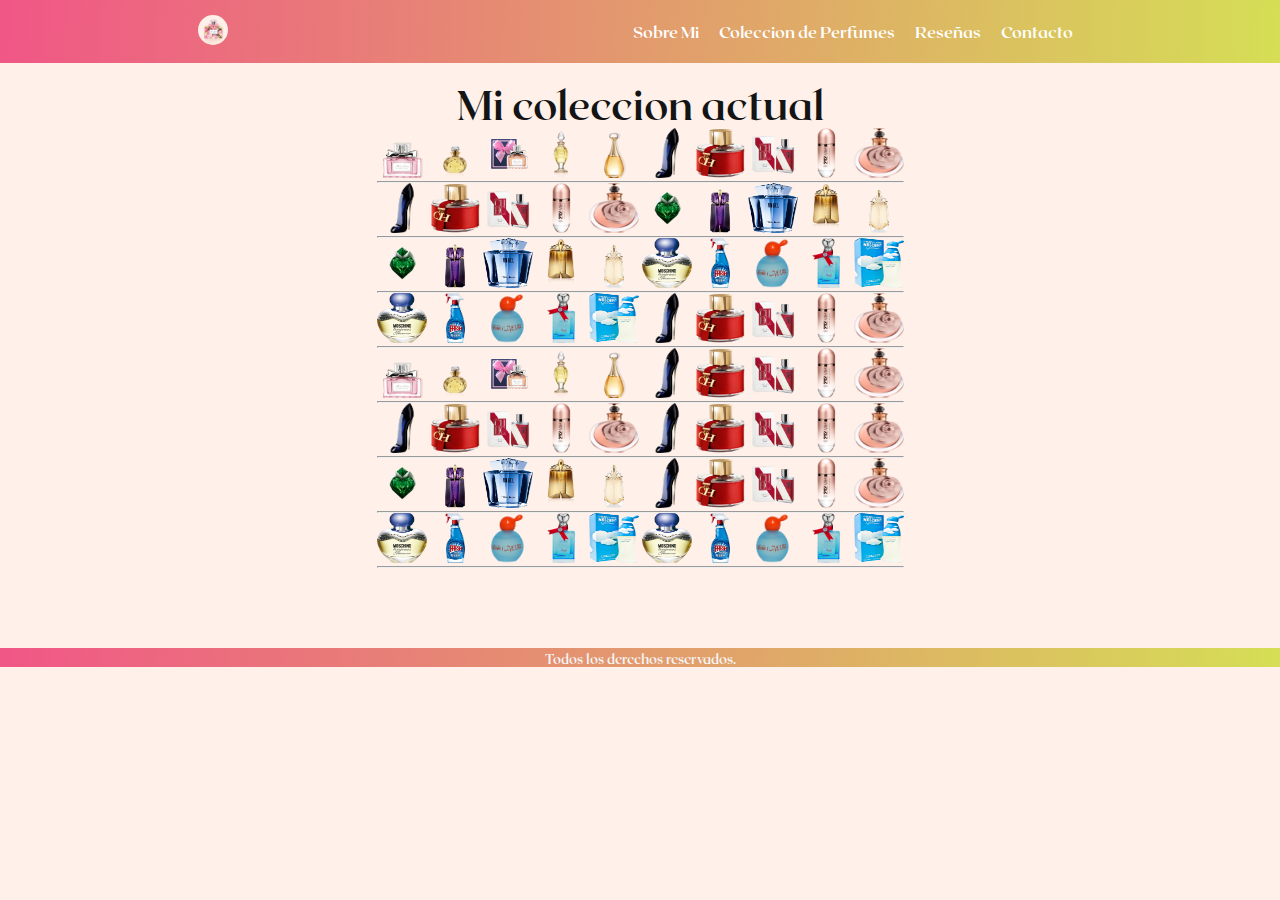
==== perfumes.html @ f9252d63 "add ." ====
<!DOCTYPE html>
<html lang="en">
<head>
    <meta charset="UTF-8">
    <meta http-equiv="X-UA-Compatible" content="IE=edge">
    <meta name="viewport" content="width=device-width, initial-scale=1.0">
    <link rel="icon" type="image/x-icon" href="./images/pngegg.png">
    <title>La Loca de los Perfumes</title>
    <link rel="stylesheet" href="styles.css">
</head>
<body>
    <header class="header_section">
        <nav class="nav_section">
            <a href="./index.html"><img src="./images/logo.jpg" alt="logo"></a>
            <ul>
                <li><a href="./index.html#yo">Sobre Mi</a></li>
                <li><a href="./perfumes.html">Coleccion de Perfumes</a></li>
                <li><a href="./resenas.html">Reseñas</a></li>
                <li><a href="./index.html#contacto">Contacto</a></li>
            </ul>
        </nav>
    </header>
    
    <div class="coleccion_section">
        <div class="titulo_coleccion">
            <a name="coleccion"></a>
            <h2>Mi coleccion actual</h2>
        </div>
        <div class="perfumes_section">
            <div>
                <img src="./images/perfumesBotellas/01.png" alt="">
                <img src="./images/perfumesBotellas/02.png" alt="">
                <img src="./images/perfumesBotellas/03.png" alt="">
                <img src="./images/perfumesBotellas/04.png" alt="">
                <img src="./images/perfumesBotellas/05.png" alt="">
                <img src="./images/perfumesBotellas/06.png" alt="">
                <img src="./images/perfumesBotellas/07.png" alt="">
                <img src="./images/perfumesBotellas/08.png" alt="">
                <img src="./images/perfumesBotellas/09.png" alt="">
                <img src="./images/perfumesBotellas/10.png" alt="">
                <hr>
            </div>
            <div>
                <img src="./images/perfumesBotellas/06.png" alt="">
                <img src="./images/perfumesBotellas/07.png" alt="">
                <img src="./images/perfumesBotellas/08.png" alt="">
                <img src="./images/perfumesBotellas/09.png" alt="">
                <img src="./images/perfumesBotellas/10.png" alt="">
                <img src="./images/perfumesBotellas/11.png" alt="">
                <img src="./images/perfumesBotellas/12.png" alt="">
                <img src="./images/perfumesBotellas/13.png" alt="">
                <img src="./images/perfumesBotellas/14.png" alt="">
                <img src="./images/perfumesBotellas/15.png" alt="">
                <hr>
            </div>
            <div>
                <img src="./images/perfumesBotellas/11.png" alt="">
                <img src="./images/perfumesBotellas/12.png" alt="">
                <img src="./images/perfumesBotellas/13.png" alt="">
                <img src="./images/perfumesBotellas/14.png" alt="">
                <img src="./images/perfumesBotellas/15.png" alt="">
                <img src="./images/perfumesBotellas/16.png" alt="">
                <img src="./images/perfumesBotellas/17.png" alt="">
                <img src="./images/perfumesBotellas/18.png" alt="">
                <img src="./images/perfumesBotellas/19.png" alt="">
                <img src="./images/perfumesBotellas/20.png" alt="">
                <hr>
            </div>
            <div>
                <img src="./images/perfumesBotellas/16.png" alt="">
                <img src="./images/perfumesBotellas/17.png" alt="">
                <img src="./images/perfumesBotellas/18.png" alt="">
                <img src="./images/perfumesBotellas/19.png" alt="">
                <img src="./images/perfumesBotellas/20.png" alt="">
                <img src="./images/perfumesBotellas/06.png" alt="">
                <img src="./images/perfumesBotellas/07.png" alt="">
                <img src="./images/perfumesBotellas/08.png" alt="">
                <img src="./images/perfumesBotellas/09.png" alt="">
                <img src="./images/perfumesBotellas/10.png" alt="">
                <hr>
            </div>
            <div>
                <img src="./images/perfumesBotellas/01.png" alt="">
                <img src="./images/perfumesBotellas/02.png" alt="">
                <img src="./images/perfumesBotellas/03.png" alt="">
                <img src="./images/perfumesBotellas/04.png" alt="">
                <img src="./images/perfumesBotellas/05.png" alt="">
                <img src="./images/perfumesBotellas/06.png" alt="">
                <img src="./images/perfumesBotellas/07.png" alt="">
                <img src="./images/perfumesBotellas/08.png" alt="">
                <img src="./images/perfumesBotellas/09.png" alt="">
                <img src="./images/perfumesBotellas/10.png" alt="">
                <hr>
            </div>
            <div>
                <img src="./images/perfumesBotellas/06.png" alt="">
                <img src="./images/perfumesBotellas/07.png" alt="">
                <img src="./images/perfumesBotellas/08.png" alt="">
                <img src="./images/perfumesBotellas/09.png" alt="">
                <img src="./images/perfumesBotellas/10.png" alt="">
                <img src="./images/perfumesBotellas/06.png" alt="">
                <img src="./images/perfumesBotellas/07.png" alt="">
                <img src="./images/perfumesBotellas/08.png" alt="">
                <img src="./images/perfumesBotellas/09.png" alt="">
                <img src="./images/perfumesBotellas/10.png" alt="">
                <hr>
            </div>
            <div>
                <img src="./images/perfumesBotellas/11.png" alt="">
                <img src="./images/perfumesBotellas/12.png" alt="">
                <img src="./images/perfumesBotellas/13.png" alt="">
                <img src="./images/perfumesBotellas/14.png" alt="">
                <img src="./images/perfumesBotellas/15.png" alt="">
                <img src="./images/perfumesBotellas/06.png" alt="">
                <img src="./images/perfumesBotellas/07.png" alt="">
                <img src="./images/perfumesBotellas/08.png" alt="">
                <img src="./images/perfumesBotellas/09.png" alt="">
                <img src="./images/perfumesBotellas/10.png" alt="">
                <hr>
            </div>
            <div>
                <img src="./images/perfumesBotellas/16.png" alt="">
                <img src="./images/perfumesBotellas/17.png" alt="">
                <img src="./images/perfumesBotellas/18.png" alt="">
                <img src="./images/perfumesBotellas/19.png" alt="">
                <img src="./images/perfumesBotellas/20.png" alt="">
                <img src="./images/perfumesBotellas/16.png" alt="">
                <img src="./images/perfumesBotellas/17.png" alt="">
                <img src="./images/perfumesBotellas/18.png" alt="">
                <img src="./images/perfumesBotellas/19.png" alt="">
                <img src="./images/perfumesBotellas/20.png" alt="">
                <hr>
            </div>
        </div>
    </div>

    <footer class="footer_section">
        <p><small>Todos los derechos reservados.</small></p>
    </footer>
    <script src="./app.js"></script>
</body>
</html>
---- styles.css ----
@font-face {
    font-family: 'roxborough-cf-bold';
    src: url('./fonts/FontsFree-Net-roxborough-cf-bold.ttf');
}

*{
    margin: 0;
    padding: 0;
    box-sizing: border-box;
    scroll-behavior: smooth;
}

:root{
    --rosa: #f05686;
    --verde: #d5de55;
    --fondo: #fff0e9;
    --text: #131415;
    --font: 'roxborough-cf-bold';
}

.texto-gradiente {
    background: -webkit-linear-gradient(93deg, rgba(240,86,134,1) 0%, rgba(213,222,85,1) 100%);
    -webkit-background-clip: text;
    -webkit-text-fill-color: transparent;
    color: transparent;  
  }

body{ 
    background-color: var(--fondo);
    color: var(--text);
    font-family: var(--font);
    display: flex;
    justify-content: center;
    align-items: center;
    flex-direction: column;
}

.header_section{
    top: 0;
    position: fixed;
    z-index: 99 ;
    width: 100%;
    background: rgb(240,86,134);
    background: linear-gradient(93deg, rgba(240,86,134,1) 0%, rgba(213,222,85,1) 100%); 
}

.header_section .nav_section{
    padding: 15px 0px;
    display: flex;
    justify-content: space-around;
    flex-direction: row;
}

.nav_section img{
    width: 30px;
    height: 30px;
    border-radius: 50px;
}

.nav_section ul{
    display: flex;
    justify-content: center;
    align-items: center;
}

.nav_section li{
    display: inline-block;
    align-items: center;
    margin: 0px 10px;
    font-family: var(--font);
}

.nav_section a{
    color: white;
    text-decoration: none;
}

.heroe_section{
    width: 60%;
    height: 100vh;
    padding: 4rem 1rem;
    display: flex;
    justify-content: center;
    align-items: center;
    flex-direction: column;
    gap: 15px;
}

.heroe_section .titulo{
    display: flex;
    justify-content: center;
    align-items: center;
    gap: 15px;
}

@keyframes fade {
    from {
      opacity: 0;
    }
    to {
      opacity: 1;
    }
}

@keyframes slide-up {
    from {
      transform: translateY(300px);
    }
    to {
      transform: translateY(0);
    }
}

.heroe_section h1{
  color: var(--text);
  font-family: var(--font);
  font-size: 3rem;
  animation: fade 1s ease-in, slide-up 1.3s ease-in-out;
}

.heroe_section img{
    width: 70px;
    height: 70px;
    border-radius: 50px;
    border: 1px solid var(--rosa);
    animation: fade 1s ease-in, slide-up 1.3s ease-in-out;
}

.heroe_section .info{
    margin-top: 40px;
    animation: fade 1s ease-in, slide-up 1.3s ease-in-out;
    animation-delay: 0.3s;
}

.info p{
    margin: 20px 0px;
}

.coleccion_section{
    width: 60%;
    padding: 5rem 1rem;
    display: flex;
    flex-direction: column;
    justify-content: center;
    align-items: center;
    animation: fade 1s ease-in, slide-up 1.3s ease-in-out;
    animation-delay: 0.5s;
}

.titulo_coleccion h2{
    font-weight: 800;
    font-size: 2.5rem;
}

.perfumes_section{
    width: auto;
}

.perfumes_section img{
    width: 50px;
    height: 50px;
}

.resenas_section{
    width: 60%;
    padding: 5rem 1rem;
    display: flex;
    flex-direction: column;
    justify-content: center;
    align-items: center;
    animation: fade 1s ease-in, slide-up 1.3s ease-in-out;
    animation-delay: 0.5s;
}

.resenas_section .titulo{
    padding: 2rem 0rem;
}

.resenas_section .resena_info{
    display: flex;
    justify-content: center;
    align-items: center;
    flex-direction: column;
    gap: 15px;
}

.resena_info h3{
    color: var(--gradiente);
}

.resena_info .ago_resena{
    text-align: end;
    width: 100%;
    color: var(--gradiente);
}

/***********************************/

.yo_section{
    width: 60%;
    padding: 5rem 1rem;
    display: flex;
    flex-direction: column;
    justify-content: center;
    align-items: center;
    gap: 1.5rem;
    animation: fade 1s ease-in, slide-up 1.3s ease-in-out;
    animation-delay: 0.5s;
}

.card {
    --background: linear-gradient(to left, var(--verde) 0%, var(--rosa) 100%);
    width: 350px;
    height: 300px;
    padding: 5px;
    border-radius: 1rem;
    overflow: visible;
    background: #f7ba2b;
    background: var(--background);
    position: relative;
    z-index: 1;
   }
   
   .card::after {
    position: absolute;
    content: "";
    top: 30px;
    left: 0;
    right: 0;
    z-index: -1;
    height: 100%;
    width: 100%;
    transform: scale(0.8);
    filter: blur(25px);
    background: #f7ba2b;
    background: var(--background);
    transition: opacity .5s;
   }
   
   .card-info {
    --color: var(--fondo);
    background: var(--color);
    color: var(--color);
    display: flex;
    justify-content: center;
    align-items: center;
    width: 100%;
    height: 100%;
    overflow: visible;
    border-radius: .7rem;
   }
   
   .card .title {
    font-weight: bold;
    letter-spacing: .1em;
   }
   
   /*Hover*/
   .card:hover::after {
    opacity: 0;
   }
   
   .card:hover .card-info {
    color: #f7ba2b;
    transition: color 1s;
   }
   

/***********************************/

.contacto_section{
    width: 60%;
    padding: 5rem 1rem;
    display: flex;
    flex-direction: column;
    justify-content: center;
    align-items: center;
    gap: 1.5rem;
    animation: fade 1s ease-in, slide-up 1.3s ease-in-out;
    animation-delay: 0.5s;
}

.contacto_section .seguime{
    display: flex;
    align-items: center;
    flex-direction: column;
}

.contacto_section .contacto{
    display: flex;
    flex-direction: column;
    justify-content: center;
    align-items: center;
    gap: 1.5rem;
}

.contacto .form{
    display: flex;
    flex-direction: column;
    justify-content: center;
    align-items: center;
}

.form input{
    width: 30rem;
    height: 2.3rem;
    margin-bottom: 1rem;
}

.form #mensaje{
    width: 30rem;
    height: 8rem;
    margin-bottom: 1rem;
}

.form button{
    border-radius: 5px;
    width: 30rem;
    padding: 10px 0px;
    background: rgb(240,86,134);
    background: linear-gradient(93deg, rgba(240,86,134,1) 0%, rgba(213,222,85,1) 100%); 
    border: #d5de55;
    color: whitesmoke;
    font-family: var(--font);
    font-size: medium;
}

.seguime h3, .contacto h3{
    font-size: 2.5rem;
}

.socialbtn{
    margin: 2rem 0rem;
    display: flex;
    flex-direction: row;
    justify-content: center;
    align-items: center;
    gap: 2rem;
}

.socialbtn a{
    text-decoration: none;
    color: var(--rosa);
}

.socialbtn svg{
    size: 26rem;
}

textarea {
    resize: none;
}
  

.footer_section{
    width: 100%;
    z-index: 99;
    display: flex;
    justify-content: center;
    bottom: 0;
    background: rgb(240,86,134);
    background: linear-gradient(93deg, rgba(240,86,134,1) 0%, rgba(213,222,85,1) 100%); 
}

.footer_section p{
    color: whitesmoke;
}
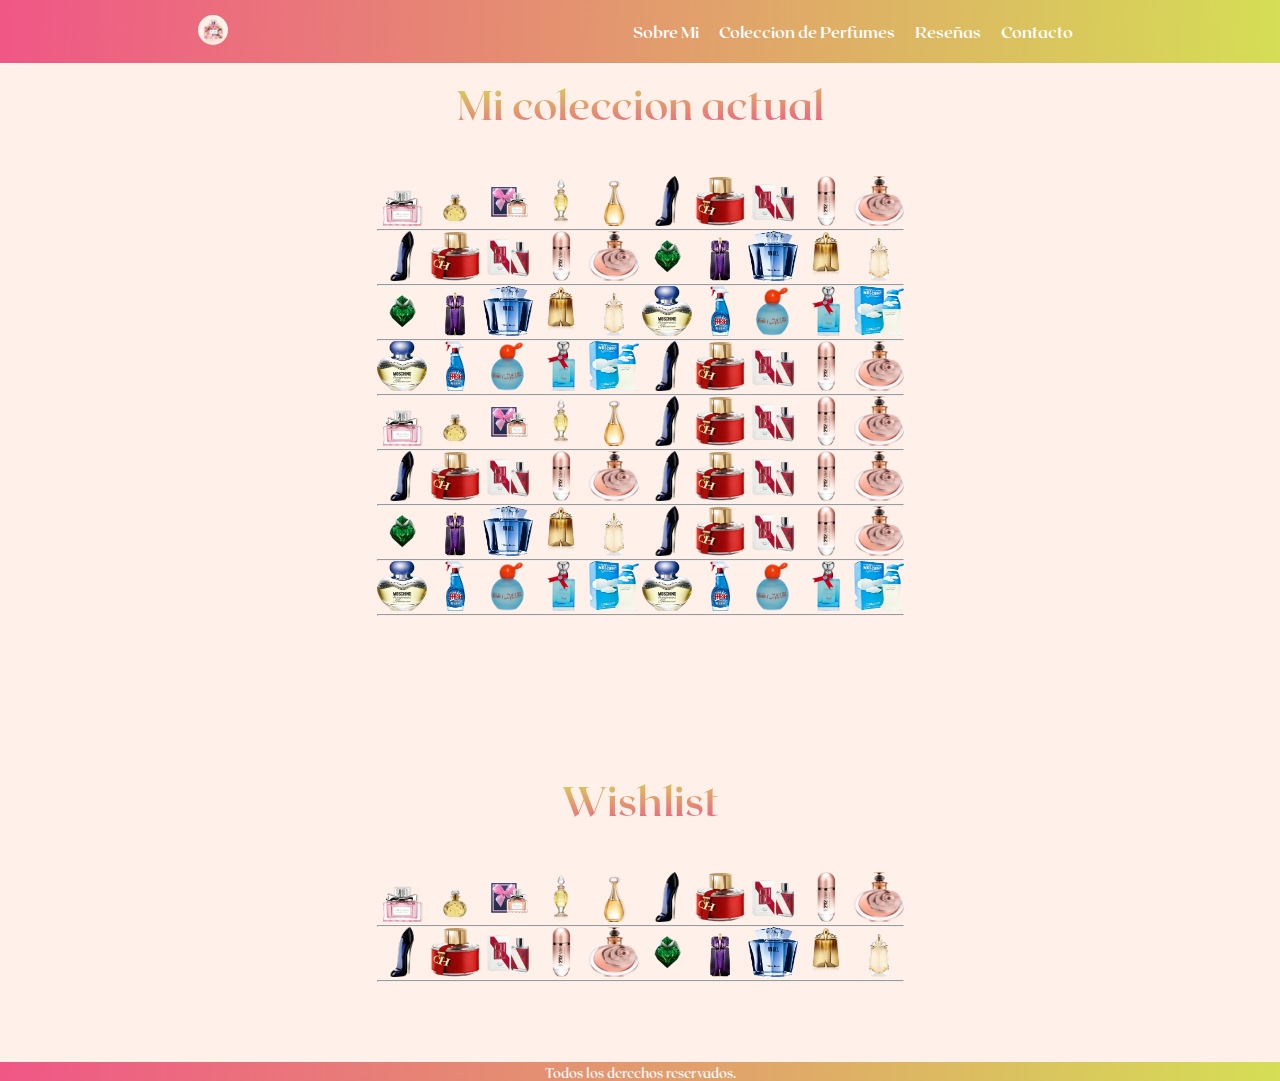
==== commit a22e1e85: "mas cambios" ====
--- a/perfumes.html
+++ b/perfumes.html
@@ -24,7 +24,7 @@
     <div class="coleccion_section">
         <div class="titulo_coleccion">
             <a name="coleccion"></a>
-            <h2>Mi coleccion actual</h2>
+            <h2 class="texto-gradiente">Mi coleccion actual</h2>
         </div>
         <div class="perfumes_section">
             <div>
@@ -134,6 +134,41 @@
         </div>
     </div>
 
+    <div class="coleccion_section">
+        <div class="titulo_coleccion">
+            <a name="coleccion"></a>
+            <h2 class="texto-gradiente">Wishlist</h2>
+        </div>
+        <div class="perfumes_section">
+            <div>
+                <img src="./images/perfumesBotellas/01.png" alt="">
+                <img src="./images/perfumesBotellas/02.png" alt="">
+                <img src="./images/perfumesBotellas/03.png" alt="">
+                <img src="./images/perfumesBotellas/04.png" alt="">
+                <img src="./images/perfumesBotellas/05.png" alt="">
+                <img src="./images/perfumesBotellas/06.png" alt="">
+                <img src="./images/perfumesBotellas/07.png" alt="">
+                <img src="./images/perfumesBotellas/08.png" alt="">
+                <img src="./images/perfumesBotellas/09.png" alt="">
+                <img src="./images/perfumesBotellas/10.png" alt="">
+                <hr>
+            </div>
+            <div>
+                <img src="./images/perfumesBotellas/06.png" alt="">
+                <img src="./images/perfumesBotellas/07.png" alt="">
+                <img src="./images/perfumesBotellas/08.png" alt="">
+                <img src="./images/perfumesBotellas/09.png" alt="">
+                <img src="./images/perfumesBotellas/10.png" alt="">
+                <img src="./images/perfumesBotellas/11.png" alt="">
+                <img src="./images/perfumesBotellas/12.png" alt="">
+                <img src="./images/perfumesBotellas/13.png" alt="">
+                <img src="./images/perfumesBotellas/14.png" alt="">
+                <img src="./images/perfumesBotellas/15.png" alt="">
+                <hr>
+            </div>
+        </div>
+    </div>
+
     <footer class="footer_section">
         <p><small>Todos los derechos reservados.</small></p>
     </footer>
--- a/styles.css
+++ b/styles.css
@@ -3,14 +3,14 @@
     src: url('./fonts/FontsFree-Net-roxborough-cf-bold.ttf');
 }
 
-*{
+* {
     margin: 0;
     padding: 0;
     box-sizing: border-box;
     scroll-behavior: smooth;
 }
 
-:root{
+:root {
     --rosa: #f05686;
     --verde: #d5de55;
     --fondo: #fff0e9;
@@ -19,13 +19,13 @@
 }
 
 .texto-gradiente {
-    background: -webkit-linear-gradient(93deg, rgba(240,86,134,1) 0%, rgba(213,222,85,1) 100%);
+    background: -webkit-linear-gradient(93deg, rgba(240, 86, 134, 1) 0%, rgba(213, 222, 85, 1) 100%);
     -webkit-background-clip: text;
     -webkit-text-fill-color: transparent;
-    color: transparent;  
-  }
-
-body{ 
+    color: transparent;
+}
+
+body {
     background-color: var(--fondo);
     color: var(--text);
     font-family: var(--font);
@@ -35,47 +35,51 @@
     flex-direction: column;
 }
 
-.header_section{
+.header_section {
     top: 0;
     position: fixed;
-    z-index: 99 ;
+    z-index: 99;
     width: 100%;
-    background: rgb(240,86,134);
-    background: linear-gradient(93deg, rgba(240,86,134,1) 0%, rgba(213,222,85,1) 100%); 
-}
-
-.header_section .nav_section{
+    background: rgb(240, 86, 134);
+    background: linear-gradient(93deg, rgba(240, 86, 134, 1) 0%, rgba(213, 222, 85, 1) 100%);
+}
+
+.header_section .nav_section {
     padding: 15px 0px;
     display: flex;
     justify-content: space-around;
     flex-direction: row;
 }
 
-.nav_section img{
+.nav_section img {
     width: 30px;
     height: 30px;
     border-radius: 50px;
 }
 
-.nav_section ul{
-    display: flex;
-    justify-content: center;
-    align-items: center;
-}
-
-.nav_section li{
+.nav_section ul {
+    display: flex;
+    justify-content: center;
+    align-items: center;
+}
+
+.nav_section li {
     display: inline-block;
     align-items: center;
     margin: 0px 10px;
     font-family: var(--font);
 }
 
-.nav_section a{
+.nav_section a {
     color: white;
     text-decoration: none;
 }
 
-.heroe_section{
+.nav_section .menuBurger{
+    display: none;
+}
+
+.heroe_section {
     width: 60%;
     height: 100vh;
     padding: 4rem 1rem;
@@ -86,7 +90,7 @@
     gap: 15px;
 }
 
-.heroe_section .titulo{
+.heroe_section .titulo {
     display: flex;
     justify-content: center;
     align-items: center;
@@ -95,30 +99,32 @@
 
 @keyframes fade {
     from {
-      opacity: 0;
-    }
+        opacity: 0;
+    }
+
     to {
-      opacity: 1;
+        opacity: 1;
     }
 }
 
 @keyframes slide-up {
     from {
-      transform: translateY(300px);
-    }
+        transform: translateY(300px);
+    }
+
     to {
-      transform: translateY(0);
-    }
-}
-
-.heroe_section h1{
-  color: var(--text);
-  font-family: var(--font);
-  font-size: 3rem;
-  animation: fade 1s ease-in, slide-up 1.3s ease-in-out;
-}
-
-.heroe_section img{
+        transform: translateY(0);
+    }
+}
+
+.heroe_section h1 {
+    color: var(--text);
+    font-family: var(--font);
+    font-size: 3rem;
+    animation: fade 1s ease-in, slide-up 1.3s ease-in-out;
+}
+
+.heroe_section img {
     width: 70px;
     height: 70px;
     border-radius: 50px;
@@ -126,57 +132,59 @@
     animation: fade 1s ease-in, slide-up 1.3s ease-in-out;
 }
 
-.heroe_section .info{
+.heroe_section .info {
     margin-top: 40px;
     animation: fade 1s ease-in, slide-up 1.3s ease-in-out;
     animation-delay: 0.3s;
 }
 
-.info p{
+.info p {
     margin: 20px 0px;
-}
-
-.coleccion_section{
+    font-size: 1.5rem;
+}
+
+.coleccion_section {
     width: 60%;
     padding: 5rem 1rem;
     display: flex;
     flex-direction: column;
     justify-content: center;
     align-items: center;
-    animation: fade 1s ease-in, slide-up 1.3s ease-in-out;
-    animation-delay: 0.5s;
-}
-
-.titulo_coleccion h2{
+    gap: 3rem;
+    /* animation: fade 1s ease-in, slide-up 1.3s ease-in-out;
+    animation-delay: 0.5s; */
+}
+
+.titulo_coleccion h2 {
     font-weight: 800;
     font-size: 2.5rem;
 }
 
-.perfumes_section{
+.perfumes_section {
     width: auto;
 }
 
-.perfumes_section img{
+.perfumes_section img {
     width: 50px;
     height: 50px;
 }
 
-.resenas_section{
+.resenas_section {
     width: 60%;
     padding: 5rem 1rem;
     display: flex;
     flex-direction: column;
     justify-content: center;
     align-items: center;
-    animation: fade 1s ease-in, slide-up 1.3s ease-in-out;
-    animation-delay: 0.5s;
-}
-
-.resenas_section .titulo{
+    /* animation: fade 1s ease-in, slide-up 1.3s ease-in-out;
+    animation-delay: 0.5s; */
+}
+
+.resenas_section .titulo {
     padding: 2rem 0rem;
 }
 
-.resenas_section .resena_info{
+.resenas_section .resena_info {
     display: flex;
     justify-content: center;
     align-items: center;
@@ -184,11 +192,11 @@
     gap: 15px;
 }
 
-.resena_info h3{
+.resena_info h3 {
     color: var(--gradiente);
 }
 
-.resena_info .ago_resena{
+.resena_info .ago_resena {
     text-align: end;
     width: 100%;
     color: var(--gradiente);
@@ -196,7 +204,7 @@
 
 /***********************************/
 
-.yo_section{
+.yo_section {
     width: 60%;
     padding: 5rem 1rem;
     display: flex;
@@ -210,18 +218,18 @@
 
 .card {
     --background: linear-gradient(to left, var(--verde) 0%, var(--rosa) 100%);
-    width: 350px;
-    height: 300px;
+    width: 450px;
+    height: 310px;
     padding: 5px;
     border-radius: 1rem;
-    overflow: visible;
+    overflow: hidden;
     background: #f7ba2b;
     background: var(--background);
     position: relative;
     z-index: 1;
-   }
-   
-   .card::after {
+}
+
+.card::after {
     position: absolute;
     content: "";
     top: 30px;
@@ -235,9 +243,9 @@
     background: #f7ba2b;
     background: var(--background);
     transition: opacity .5s;
-   }
-   
-   .card-info {
+}
+
+.card-info {
     --color: var(--fondo);
     background: var(--color);
     color: var(--color);
@@ -246,29 +254,30 @@
     align-items: center;
     width: 100%;
     height: 100%;
-    overflow: visible;
+    padding: 00px 20px;
+    overflow: hidden;
     border-radius: .7rem;
-   }
-   
-   .card .title {
+}
+
+.card .title {
     font-weight: bold;
-    letter-spacing: .1em;
-   }
-   
-   /*Hover*/
-   .card:hover::after {
+    color: var(--text);
+}
+
+/*Hover*/
+/* .card:hover::after {
     opacity: 0;
-   }
-   
-   .card:hover .card-info {
+}
+
+.card:hover .card-info {
     color: #f7ba2b;
     transition: color 1s;
-   }
-   
+} */
+
 
 /***********************************/
 
-.contacto_section{
+.contacto_section {
     width: 60%;
     padding: 5rem 1rem;
     display: flex;
@@ -280,13 +289,13 @@
     animation-delay: 0.5s;
 }
 
-.contacto_section .seguime{
-    display: flex;
-    align-items: center;
-    flex-direction: column;
-}
-
-.contacto_section .contacto{
+.contacto_section .seguime {
+    display: flex;
+    align-items: center;
+    flex-direction: column;
+}
+
+.contacto_section .contacto {
     display: flex;
     flex-direction: column;
     justify-content: center;
@@ -294,43 +303,46 @@
     gap: 1.5rem;
 }
 
-.contacto .form{
-    display: flex;
-    flex-direction: column;
-    justify-content: center;
-    align-items: center;
-}
-
-.form input{
+.contacto .form {
+    display: flex;
+    flex-direction: column;
+    justify-content: center;
+    align-items: center;
+}
+
+.form input {
     width: 30rem;
     height: 2.3rem;
     margin-bottom: 1rem;
 }
 
-.form #mensaje{
+.form #mensaje {
     width: 30rem;
     height: 8rem;
     margin-bottom: 1rem;
 }
 
-.form button{
+.form button {
     border-radius: 5px;
     width: 30rem;
     padding: 10px 0px;
-    background: rgb(240,86,134);
-    background: linear-gradient(93deg, rgba(240,86,134,1) 0%, rgba(213,222,85,1) 100%); 
+    background: rgb(240, 86, 134);
+    background: linear-gradient(93deg, rgba(240, 86, 134, 1) 0%, rgba(213, 222, 85, 1) 100%);
     border: #d5de55;
     color: whitesmoke;
     font-family: var(--font);
     font-size: medium;
 }
 
-.seguime h3, .contacto h3{
+.seguime h3,
+.contacto h3,
+.yo_section h3,
+.titulo h3 {
     font-size: 2.5rem;
 }
 
-.socialbtn{
-    margin: 2rem 0rem;
+.socialbtn {
+    margin: 5rem 0rem;
     display: flex;
     flex-direction: row;
     justify-content: center;
@@ -338,30 +350,124 @@
     gap: 2rem;
 }
 
-.socialbtn a{
+.socialbtn svg{
+    transform: scale(1.8);
+    margin: 0px 40px;
+}
+
+.socialbtn a {
     text-decoration: none;
     color: var(--rosa);
 }
 
-.socialbtn svg{
-    size: 26rem;
-}
-
 textarea {
     resize: none;
 }
-  
-
-.footer_section{
+
+.footer_section {
     width: 100%;
     z-index: 99;
     display: flex;
     justify-content: center;
     bottom: 0;
-    background: rgb(240,86,134);
-    background: linear-gradient(93deg, rgba(240,86,134,1) 0%, rgba(213,222,85,1) 100%); 
-}
-
-.footer_section p{
+    background: rgb(240, 86, 134);
+    background: linear-gradient(93deg, rgba(240, 86, 134, 1) 0%, rgba(213, 222, 85, 1) 100%);
+}
+
+.footer_section p {
     color: whitesmoke;
+}
+
+/*******************MediasQuery*****************************/
+
+@media screen and (max-width: 800px) {
+    .nav_section{
+        justify-content: space-between;
+        gap: 14rem;
+    }
+
+    .nav_section ul {
+        display: none;
+    }
+
+    .nav_section .menuBurger {
+        display: flex;
+        justify-self: center;
+        align-items: center;
+        color: var(--fondo);
+    }
+
+    .menuBurger svg{
+        transform: scale(2.5);
+    }
+
+    .menuBurger .listBurger{
+        display: flex;
+        justify-content: center;
+        align-items: center;
+        flex-direction: column;
+        color: white;
+        font-size: 2rem;
+    }
+
+    .heroe_section{
+        width: 100%;
+        height: auto;
+    }
+
+    .heroe_section .titulo {
+        margin-top: 100px;
+        flex-direction: column;
+    }
+
+    .heroe_section .titulo h1 {
+        font-size: 3.5rem;
+        text-align: center;
+        letter-spacing: 0.2rem;
+    }
+
+    .heroe_section .info {
+        font-size: 1.4rem;
+        text-align: center;
+    }
+
+    .yo_section{
+        width: 100%;
+    }
+
+    .contacto_section{
+        width: 100%;
+    }
+
+    .contacto_section .seguime .socialbtn{
+        padding: 50px 0px;
+    }
+
+    .contacto_section svg{
+        transform: scale(3.5);
+        margin: 0px 40px;
+    }
+    .form input {
+        width: 20rem;
+        height: 2.3rem;
+        margin-bottom: 1rem;
+    }
+    
+    .form #mensaje {
+        width: 20rem;
+        height: 8rem;
+        margin-bottom: 1rem;
+    }
+    
+    .form button {
+        border-radius: 5px;
+        width: 20rem;
+        padding: 10px 0px;
+        background: rgb(240, 86, 134);
+        background: linear-gradient(93deg, rgba(240, 86, 134, 1) 0%, rgba(213, 222, 85, 1) 100%);
+        border: #d5de55;
+        color: whitesmoke;
+        font-family: var(--font);
+        font-size: medium;
+    }
 }